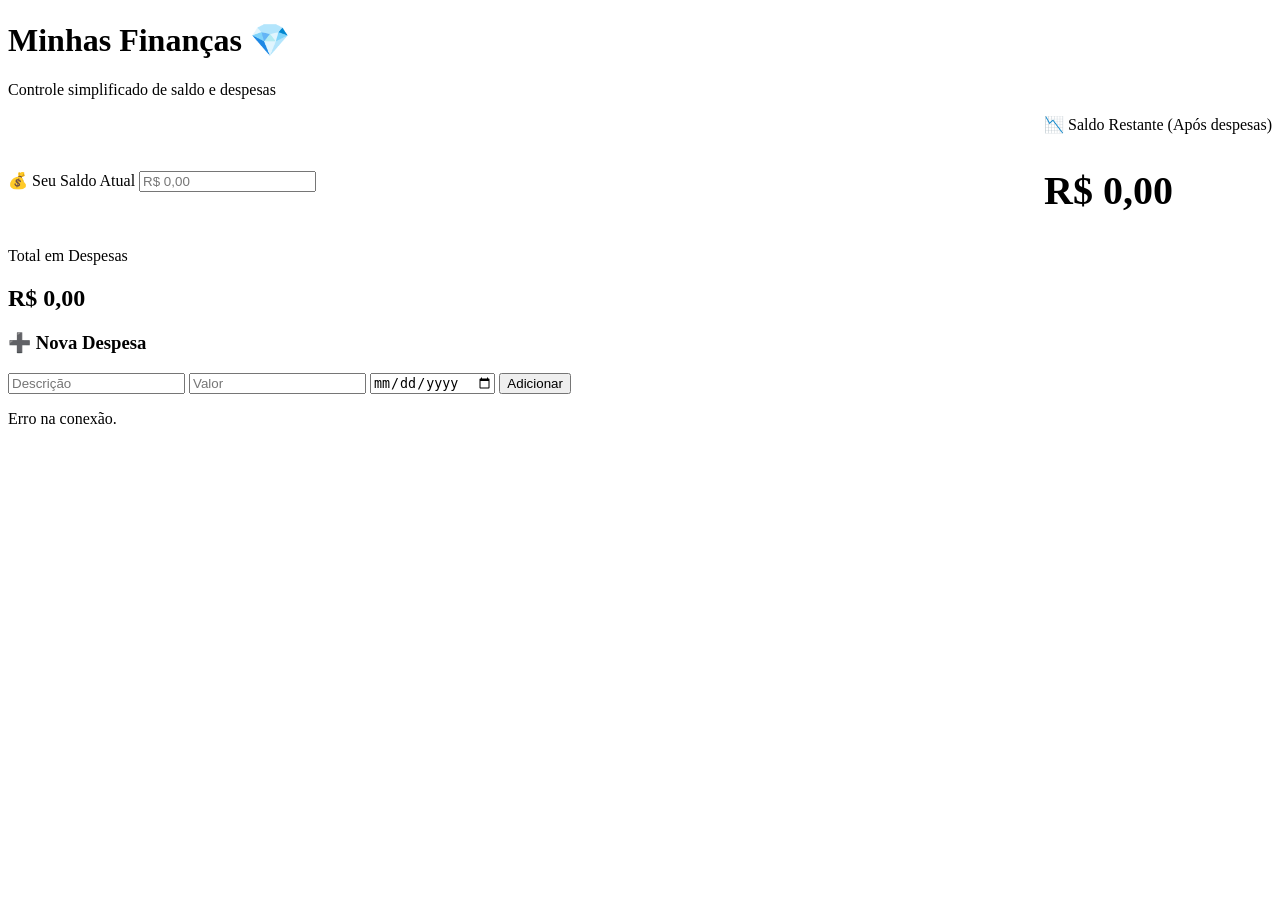
==== index.html @ 587b2504 "Add files via upload" ====
<!DOCTYPE html>
<html lang="pt-BR">
<head>
    <meta charset="UTF-8">
    <meta name="viewport" content="width=device-width, initial-scale=1.0">
    <title>Financeiro Pro</title>
    <link rel="stylesheet" href="style.css">
    <link href="https://fonts.googleapis.com/css2?family=Plus+Jakarta+Sans:wght@400;600;700&display=swap" rel="stylesheet">
</head>
<body>
    <div class="container">
        <header>
            <h1>Minhas Finanças 💎</h1>
            <p>Controle simplificado de saldo e despesas</p>
        </header>

        <section class="saldo-input-box glass">
            <div class="input-group-saldo">
                <div class="field">
                    <span>💰 Seu Saldo Atual</span>
                    <input type="number" id="saldo-disponivel" placeholder="R$ 0,00" step="0.01" oninput="calcularRestante()">
                </div>
                <div class="field result-field">
                    <span>📉 Saldo Restante (Após despesas)</span>
                    <h2 id="saldo-restante">R$ 0,00</h2>
                </div>
            </div>
        </section>

        <section class="cards">
            <div class="card glass">
                <span>Total em Despesas</span>
                <h2 id="total-geral">R$ 0,00</h2>
            </div>
        </section>

        <section class="form-box glass">
            <h3>➕ Nova Despesa</h3>
            <form id="form-gasto">
                <div class="input-group">
                    <input type="text" id="desc" placeholder="Descrição" required>
                    <input type="number" id="valor" placeholder="Valor" step="0.01" required>
                    <input type="date" id="data" required>
                    <button type="submit" id="btn-salvar">Adicionar</button>
                </div>
            </form>
        </section>

        <section class="lista-container glass">
            <div id="conteudo">
                <p>Sincronizando dados...</p>
            </div>
        </section>
    </div>
    <script src="script.js"></script>
</body>
</html>
---- style.css ----
/* Ajuste na janela de saldo para ocupar bem o espaço */
.input-group-saldo {
    display: flex;
    justify-content: space-between;
    align-items: center;
    gap: 20px;
}

.result-field h2 {
    font-size: 2.5rem;
    font-weight: 800;
}

/* Tabela sem a coluna de status */
table { width: 100%; border-collapse: collapse; }
th { text-align: left; padding: 20px; color: var(--text-dim); border-bottom: 1px solid var(--glass-border); }
td { padding: 20px; border-bottom: 1px solid var(--glass-border); }

.btn-del { 
    background: rgba(239, 68, 68, 0.1); 
    border: 1px solid #ef4444; 
    color: #ef4444; 
    padding: 8px; 
    border-radius: 8px; 
    cursor: pointer; 
    transition: 0.2s;
}
.btn-del:hover { background: #ef4444; color: white; }
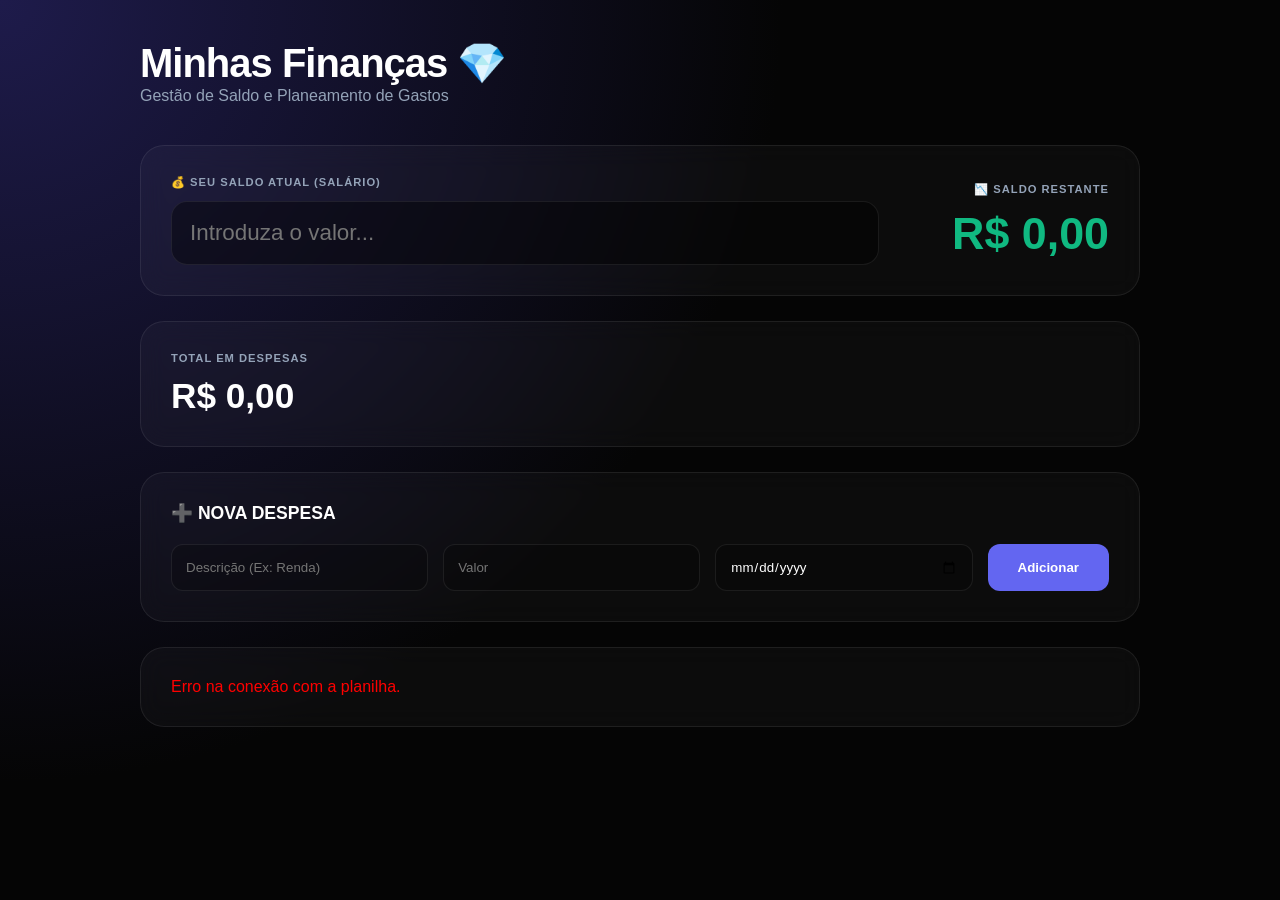
==== commit f43c08f0: "Add files via upload" ====
--- a/index.html
+++ b/index.html
@@ -3,7 +3,7 @@
 <head>
     <meta charset="UTF-8">
     <meta name="viewport" content="width=device-width, initial-scale=1.0">
-    <title>Financeiro Pro</title>
+    <title>Financeiro Pro | Saldo e Despesas</title>
     <link rel="stylesheet" href="style.css">
     <link href="https://fonts.googleapis.com/css2?family=Plus+Jakarta+Sans:wght@400;600;700&display=swap" rel="stylesheet">
 </head>
@@ -11,17 +11,17 @@
     <div class="container">
         <header>
             <h1>Minhas Finanças 💎</h1>
-            <p>Controle simplificado de saldo e despesas</p>
+            <p>Gestão de Saldo e Planeamento de Gastos</p>
         </header>
 
-        <section class="saldo-input-box glass">
-            <div class="input-group-saldo">
-                <div class="field">
-                    <span>💰 Seu Saldo Atual</span>
-                    <input type="number" id="saldo-disponivel" placeholder="R$ 0,00" step="0.01" oninput="calcularRestante()">
+        <section class="saldo-box glass">
+            <div class="saldo-wrapper">
+                <div class="saldo-field">
+                    <span>💰 SEU SALDO ATUAL (SALÁRIO)</span>
+                    <input type="number" id="saldo-disponivel" placeholder="Introduza o valor..." step="0.01" oninput="calcularRestante()">
                 </div>
-                <div class="field result-field">
-                    <span>📉 Saldo Restante (Após despesas)</span>
+                <div class="saldo-resultado">
+                    <span>📉 SALDO RESTANTE</span>
                     <h2 id="saldo-restante">R$ 0,00</h2>
                 </div>
             </div>
@@ -29,16 +29,16 @@
 
         <section class="cards">
             <div class="card glass">
-                <span>Total em Despesas</span>
+                <span>TOTAL EM DESPESAS</span>
                 <h2 id="total-geral">R$ 0,00</h2>
             </div>
         </section>
 
         <section class="form-box glass">
-            <h3>➕ Nova Despesa</h3>
+            <h3>➕ NOVA DESPESA</h3>
             <form id="form-gasto">
                 <div class="input-group">
-                    <input type="text" id="desc" placeholder="Descrição" required>
+                    <input type="text" id="desc" placeholder="Descrição (Ex: Renda)" required>
                     <input type="number" id="valor" placeholder="Valor" step="0.01" required>
                     <input type="date" id="data" required>
                     <button type="submit" id="btn-salvar">Adicionar</button>
@@ -48,7 +48,7 @@
 
         <section class="lista-container glass">
             <div id="conteudo">
-                <p>Sincronizando dados...</p>
+                <p>A sincronizar com a nuvem...</p>
             </div>
         </section>
     </div>
--- a/style.css
+++ b/style.css
@@ -1,28 +1,117 @@
-/* Ajuste na janela de saldo para ocupar bem o espaço */
-.input-group-saldo {
+:root {
+    --bg: #050505;
+    --glass: rgba(255, 255, 255, 0.03);
+    --glass-border: rgba(255, 255, 255, 0.08);
+    --accent: #6366f1;
+    --green: #10b981;
+    --red: #ef4444;
+    --text: #ffffff;
+    --text-dim: #94a3b8;
+}
+
+* { margin: 0; padding: 0; box-sizing: border-box; font-family: 'Plus Jakarta Sans', sans-serif; }
+
+body {
+    background: radial-gradient(circle at top left, #1e1b4b, #050505 50%);
+    background-attachment: fixed;
+    color: var(--text);
+    padding: 40px 20px;
+    min-height: 100vh;
+}
+
+.container { max-width: 1000px; margin: auto; }
+
+header { margin-bottom: 40px; }
+header h1 { font-size: 2.5rem; letter-spacing: -1px; }
+header p { color: var(--text-dim); }
+
+.glass {
+    background: var(--glass);
+    backdrop-filter: blur(12px);
+    -webkit-backdrop-filter: blur(12px);
+    border: 1px solid var(--glass-border);
+    border-radius: 24px;
+    padding: 30px;
+    margin-bottom: 25px;
+}
+
+/* Layout do Saldo */
+.saldo-wrapper {
     display: flex;
     justify-content: space-between;
     align-items: center;
-    gap: 20px;
+    gap: 30px;
+    flex-wrap: wrap;
 }
 
-.result-field h2 {
-    font-size: 2.5rem;
-    font-weight: 800;
+.saldo-field { flex: 1; min-width: 250px; }
+.saldo-field span, .saldo-resultado span, .card span {
+    font-size: 0.7rem;
+    font-weight: 700;
+    color: var(--text-dim);
+    display: block;
+    margin-bottom: 12px;
+    letter-spacing: 1px;
 }
 
-/* Tabela sem a coluna de status */
-table { width: 100%; border-collapse: collapse; }
-th { text-align: left; padding: 20px; color: var(--text-dim); border-bottom: 1px solid var(--glass-border); }
-td { padding: 20px; border-bottom: 1px solid var(--glass-border); }
+.saldo-field input {
+    width: 100%;
+    background: rgba(0,0,0,0.4);
+    border: 1px solid var(--glass-border);
+    padding: 18px;
+    border-radius: 16px;
+    color: white;
+    font-size: 1.4rem;
+    outline: none;
+    transition: 0.3s;
+}
 
-.btn-del { 
-    background: rgba(239, 68, 68, 0.1); 
-    border: 1px solid #ef4444; 
-    color: #ef4444; 
-    padding: 8px; 
-    border-radius: 8px; 
-    cursor: pointer; 
+.saldo-field input:focus { border-color: var(--accent); box-shadow: 0 0 15px rgba(99, 102, 241, 0.2); }
+
+.saldo-resultado { text-align: right; min-width: 200px; }
+.saldo-resultado h2 { font-size: 2.8rem; font-weight: 800; color: var(--green); }
+
+/* Card Total */
+.cards { display: grid; grid-template-columns: 1fr; }
+.card h2 { font-size: 2.2rem; font-weight: 700; }
+
+/* Formulário */
+.form-box h3 { margin-bottom: 20px; font-size: 1.1rem; }
+.input-group { display: flex; gap: 15px; flex-wrap: wrap; }
+.input-group input {
+    background: rgba(0,0,0,0.2);
+    border: 1px solid var(--glass-border);
+    padding: 14px;
+    border-radius: 12px;
+    color: white;
+    flex: 1;
+    min-width: 180px;
+}
+
+button {
+    background: var(--accent);
+    color: white;
+    border: none;
+    padding: 14px 30px;
+    border-radius: 12px;
+    font-weight: 700;
+    cursor: pointer;
     transition: 0.2s;
 }
-.btn-del:hover { background: #ef4444; color: white; }+button:hover { filter: brightness(1.2); transform: translateY(-2px); }
+
+/* Tabela de Despesas */
+table { width: 100%; border-collapse: collapse; }
+th { text-align: left; padding: 15px; color: var(--text-dim); font-size: 0.75rem; border-bottom: 1px solid var(--glass-border); }
+td { padding: 18px 15px; border-bottom: 1px solid var(--glass-border); font-size: 1rem; }
+
+.btn-del {
+    background: rgba(239, 68, 68, 0.1);
+    color: var(--red);
+    border: 1px solid var(--red);
+    padding: 8px 12px;
+    border-radius: 8px;
+    cursor: pointer;
+    font-size: 0.9rem;
+}
+.btn-del:hover { background: var(--red); color: white; }
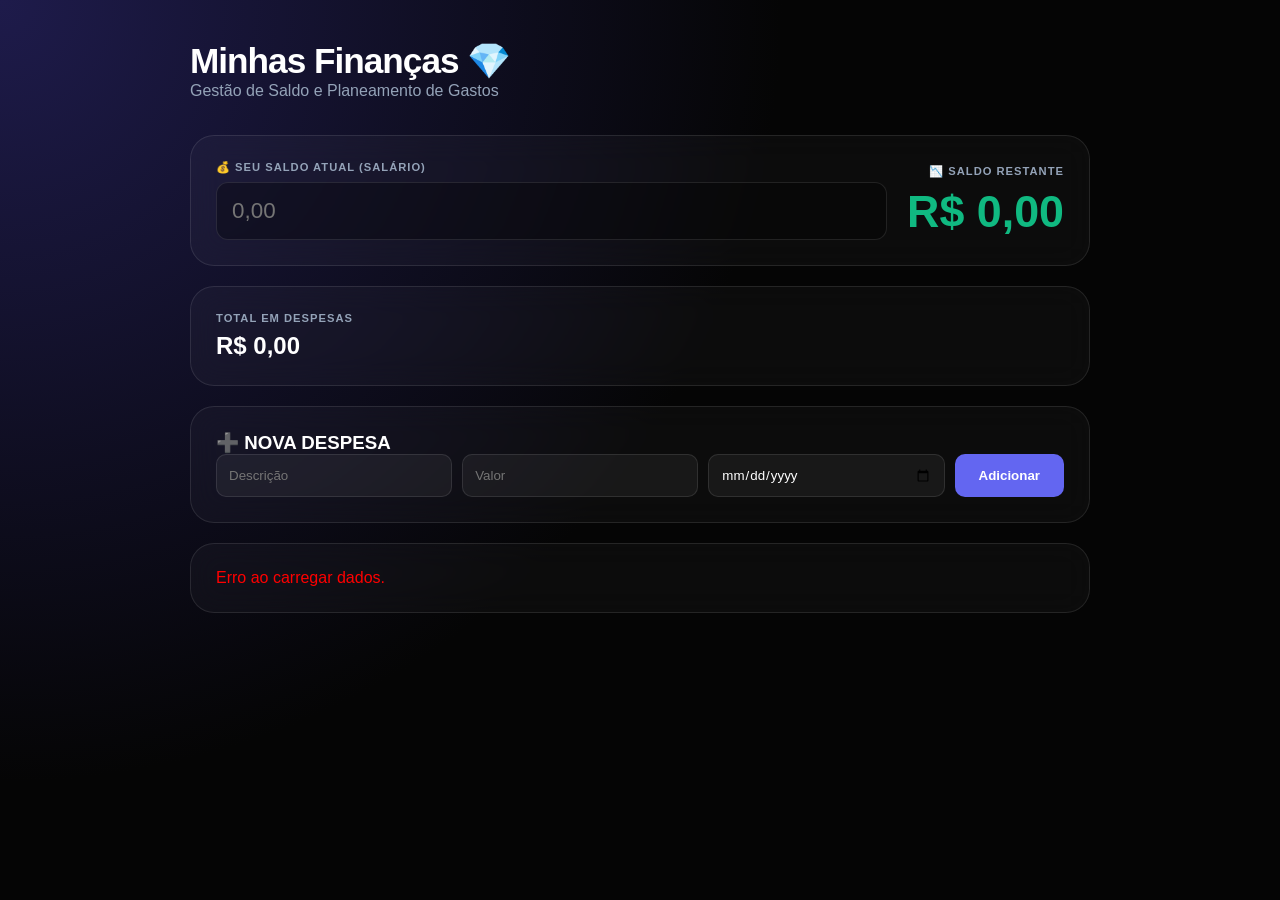
==== commit 0f71443f: "Add files via upload" ====
--- a/index.html
+++ b/index.html
@@ -18,7 +18,7 @@
             <div class="saldo-wrapper">
                 <div class="saldo-field">
                     <span>💰 SEU SALDO ATUAL (SALÁRIO)</span>
-                    <input type="number" id="saldo-disponivel" placeholder="Introduza o valor..." step="0.01" oninput="calcularRestante()">
+                    <input type="number" id="saldo-disponivel" placeholder="0,00" step="0.01" oninput="calcularRestante()">
                 </div>
                 <div class="saldo-resultado">
                     <span>📉 SALDO RESTANTE</span>
@@ -38,7 +38,7 @@
             <h3>➕ NOVA DESPESA</h3>
             <form id="form-gasto">
                 <div class="input-group">
-                    <input type="text" id="desc" placeholder="Descrição (Ex: Renda)" required>
+                    <input type="text" id="desc" placeholder="Descrição" required>
                     <input type="number" id="valor" placeholder="Valor" step="0.01" required>
                     <input type="date" id="data" required>
                     <button type="submit" id="btn-salvar">Adicionar</button>
--- a/style.css
+++ b/style.css
@@ -1,7 +1,7 @@
 :root {
     --bg: #050505;
     --glass: rgba(255, 255, 255, 0.03);
-    --glass-border: rgba(255, 255, 255, 0.08);
+    --glass-border: rgba(255, 255, 255, 0.1);
     --accent: #6366f1;
     --green: #10b981;
     --red: #ef4444;
@@ -19,20 +19,20 @@
     min-height: 100vh;
 }
 
-.container { max-width: 1000px; margin: auto; }
+.container { max-width: 900px; margin: auto; }
 
-header { margin-bottom: 40px; }
-header h1 { font-size: 2.5rem; letter-spacing: -1px; }
+header { margin-bottom: 35px; }
+header h1 { font-size: 2.2rem; letter-spacing: -1px; }
 header p { color: var(--text-dim); }
 
 .glass {
     background: var(--glass);
-    backdrop-filter: blur(12px);
-    -webkit-backdrop-filter: blur(12px);
+    backdrop-filter: blur(15px);
+    -webkit-backdrop-filter: blur(15px);
     border: 1px solid var(--glass-border);
     border-radius: 24px;
-    padding: 30px;
-    margin-bottom: 25px;
+    padding: 25px;
+    margin-bottom: 20px;
 }
 
 /* Layout do Saldo */
@@ -40,7 +40,7 @@
     display: flex;
     justify-content: space-between;
     align-items: center;
-    gap: 30px;
+    gap: 20px;
     flex-wrap: wrap;
 }
 
@@ -50,68 +50,38 @@
     font-weight: 700;
     color: var(--text-dim);
     display: block;
-    margin-bottom: 12px;
+    margin-bottom: 8px;
     letter-spacing: 1px;
 }
 
 .saldo-field input {
     width: 100%;
-    background: rgba(0,0,0,0.4);
+    background: rgba(0,0,0,0.3);
     border: 1px solid var(--glass-border);
-    padding: 18px;
-    border-radius: 16px;
+    padding: 15px;
+    border-radius: 12px;
     color: white;
     font-size: 1.4rem;
     outline: none;
-    transition: 0.3s;
 }
 
-.saldo-field input:focus { border-color: var(--accent); box-shadow: 0 0 15px rgba(99, 102, 241, 0.2); }
-
-.saldo-resultado { text-align: right; min-width: 200px; }
+.saldo-resultado { text-align: right; }
 .saldo-resultado h2 { font-size: 2.8rem; font-weight: 800; color: var(--green); }
 
-/* Card Total */
-.cards { display: grid; grid-template-columns: 1fr; }
-.card h2 { font-size: 2.2rem; font-weight: 700; }
-
-/* Formulário */
-.form-box h3 { margin-bottom: 20px; font-size: 1.1rem; }
-.input-group { display: flex; gap: 15px; flex-wrap: wrap; }
-.input-group input {
-    background: rgba(0,0,0,0.2);
-    border: 1px solid var(--glass-border);
-    padding: 14px;
-    border-radius: 12px;
-    color: white;
-    flex: 1;
-    min-width: 180px;
+/* Tabela e Form */
+.input-group { display: flex; gap: 10px; flex-wrap: wrap; }
+.input-group input { 
+    background: rgba(255,255,255,0.05); 
+    border: 1px solid var(--glass-border); 
+    color: white; padding: 12px; border-radius: 10px; flex: 1;
 }
 
-button {
-    background: var(--accent);
-    color: white;
-    border: none;
-    padding: 14px 30px;
-    border-radius: 12px;
-    font-weight: 700;
-    cursor: pointer;
-    transition: 0.2s;
-}
-button:hover { filter: brightness(1.2); transform: translateY(-2px); }
+button { background: var(--accent); color: white; border: none; padding: 12px 24px; border-radius: 10px; cursor: pointer; font-weight: bold; transition: 0.2s; }
+button:hover { filter: brightness(1.2); }
 
-/* Tabela de Despesas */
 table { width: 100%; border-collapse: collapse; }
-th { text-align: left; padding: 15px; color: var(--text-dim); font-size: 0.75rem; border-bottom: 1px solid var(--glass-border); }
-td { padding: 18px 15px; border-bottom: 1px solid var(--glass-border); font-size: 1rem; }
+th { text-align: left; padding: 12px; color: var(--text-dim); font-size: 0.8rem; border-bottom: 1px solid var(--glass-border); }
+td { padding: 15px 12px; border-bottom: 1px solid var(--glass-border); }
 
-.btn-del {
-    background: rgba(239, 68, 68, 0.1);
-    color: var(--red);
-    border: 1px solid var(--red);
-    padding: 8px 12px;
-    border-radius: 8px;
-    cursor: pointer;
-    font-size: 0.9rem;
-}
+.btn-del { background: none; border: 1px solid var(--red); color: var(--red); padding: 5px 10px; border-radius: 8px; cursor: pointer; }
 .btn-del:hover { background: var(--red); color: white; }
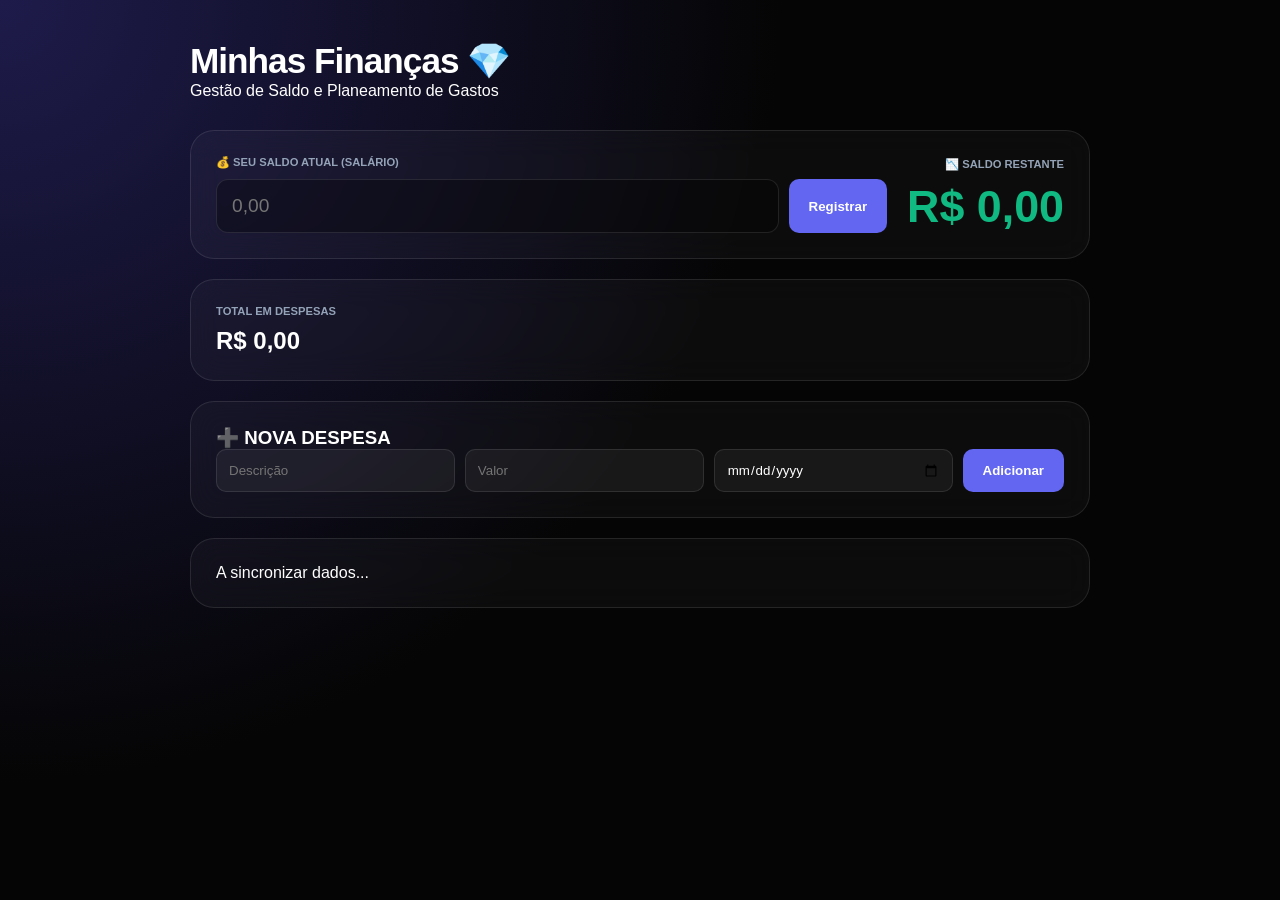
==== commit a37e9c09: "Add files via upload" ====
--- a/index.html
+++ b/index.html
@@ -18,7 +18,10 @@
             <div class="saldo-wrapper">
                 <div class="saldo-field">
                     <span>💰 SEU SALDO ATUAL (SALÁRIO)</span>
-                    <input type="number" id="saldo-disponivel" placeholder="0,00" step="0.01" oninput="calcularRestante()">
+                    <div class="input-with-button">
+                        <input type="number" id="saldo-disponivel" placeholder="0,00" step="0.01">
+                        <button onclick="salvarSaldo()" id="btn-saldo">Registrar</button>
+                    </div>
                 </div>
                 <div class="saldo-resultado">
                     <span>📉 SALDO RESTANTE</span>
@@ -48,7 +51,7 @@
 
         <section class="lista-container glass">
             <div id="conteudo">
-                <p>A sincronizar com a nuvem...</p>
+                <p>A sincronizar dados...</p>
             </div>
         </section>
     </div>
--- a/style.css
+++ b/style.css
@@ -21,67 +21,34 @@
 
 .container { max-width: 900px; margin: auto; }
 
-header { margin-bottom: 35px; }
+header { margin-bottom: 30px; }
 header h1 { font-size: 2.2rem; letter-spacing: -1px; }
-header p { color: var(--text-dim); }
 
 .glass {
     background: var(--glass);
     backdrop-filter: blur(15px);
-    -webkit-backdrop-filter: blur(15px);
     border: 1px solid var(--glass-border);
     border-radius: 24px;
     padding: 25px;
     margin-bottom: 20px;
 }
 
-/* Layout do Saldo */
-.saldo-wrapper {
-    display: flex;
-    justify-content: space-between;
-    align-items: center;
-    gap: 20px;
-    flex-wrap: wrap;
-}
+.saldo-wrapper { display: flex; justify-content: space-between; align-items: center; gap: 20px; flex-wrap: wrap; }
+.saldo-field { flex: 1; min-width: 280px; }
+.saldo-field span, .saldo-resultado span, .card span { font-size: 0.7rem; font-weight: 700; color: var(--text-dim); display: block; margin-bottom: 10px; }
 
-.saldo-field { flex: 1; min-width: 250px; }
-.saldo-field span, .saldo-resultado span, .card span {
-    font-size: 0.7rem;
-    font-weight: 700;
-    color: var(--text-dim);
-    display: block;
-    margin-bottom: 8px;
-    letter-spacing: 1px;
-}
-
-.saldo-field input {
-    width: 100%;
-    background: rgba(0,0,0,0.3);
-    border: 1px solid var(--glass-border);
-    padding: 15px;
-    border-radius: 12px;
-    color: white;
-    font-size: 1.4rem;
-    outline: none;
-}
+.input-with-button { display: flex; gap: 10px; }
+.input-with-button input { flex: 1; background: rgba(0,0,0,0.3); border: 1px solid var(--glass-border); padding: 15px; border-radius: 12px; color: white; font-size: 1.2rem; outline: none; }
 
 .saldo-resultado { text-align: right; }
-.saldo-resultado h2 { font-size: 2.8rem; font-weight: 800; color: var(--green); }
+#saldo-restante { font-size: 2.8rem; color: var(--green); font-weight: 800; }
 
-/* Tabela e Form */
 .input-group { display: flex; gap: 10px; flex-wrap: wrap; }
-.input-group input { 
-    background: rgba(255,255,255,0.05); 
-    border: 1px solid var(--glass-border); 
-    color: white; padding: 12px; border-radius: 10px; flex: 1;
-}
+.input-group input { background: rgba(255,255,255,0.05); border: 1px solid var(--glass-border); color: white; padding: 12px; border-radius: 10px; flex: 1; }
 
-button { background: var(--accent); color: white; border: none; padding: 12px 24px; border-radius: 10px; cursor: pointer; font-weight: bold; transition: 0.2s; }
+button { background: var(--accent); color: white; border: none; padding: 12px 20px; border-radius: 10px; cursor: pointer; font-weight: bold; transition: 0.2s; }
 button:hover { filter: brightness(1.2); }
 
 table { width: 100%; border-collapse: collapse; }
-th { text-align: left; padding: 12px; color: var(--text-dim); font-size: 0.8rem; border-bottom: 1px solid var(--glass-border); }
-td { padding: 15px 12px; border-bottom: 1px solid var(--glass-border); }
-
-.btn-del { background: none; border: 1px solid var(--red); color: var(--red); padding: 5px 10px; border-radius: 8px; cursor: pointer; }
-.btn-del:hover { background: var(--red); color: white; }+td, th { padding: 15px; border-bottom: 1px solid var(--glass-border); text-align: left; }
+.btn-del { background: none; border: 1px solid var(--red); color: var(--red); padding: 5px 10px; border-radius: 8px; cursor: pointer; }
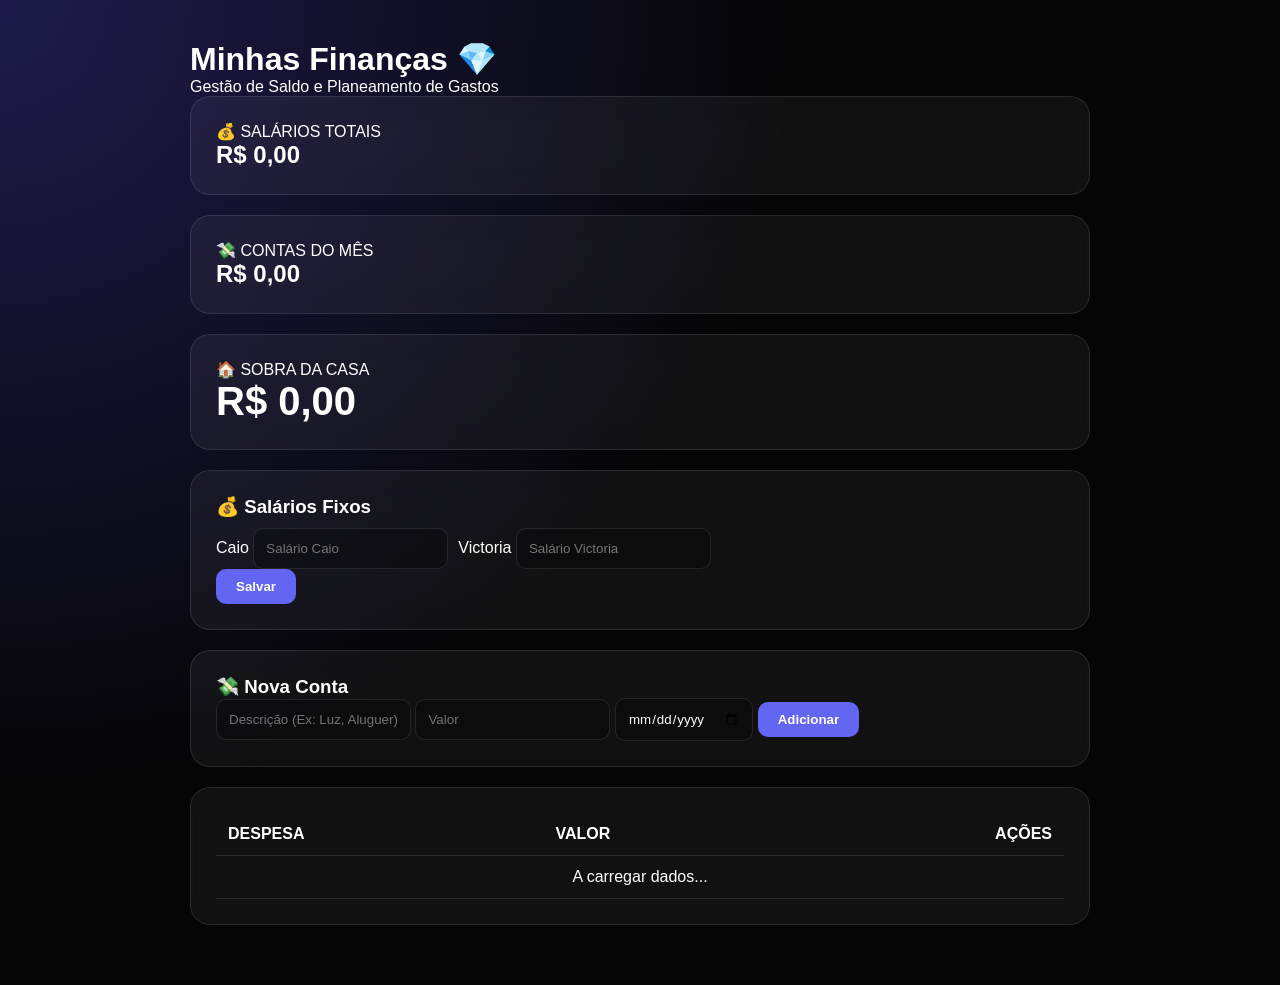
==== commit b7426e7c: "Add files via upload" ====
--- a/index.html
+++ b/index.html
@@ -3,7 +3,7 @@
 <head>
     <meta charset="UTF-8">
     <meta name="viewport" content="width=device-width, initial-scale=1.0">
-    <title>Financeiro Pro | Saldo e Despesas</title>
+    <title>Financeiro Pro | Caio & Victoria</title>
     <link rel="stylesheet" href="style.css">
     <link href="https://fonts.googleapis.com/css2?family=Plus+Jakarta+Sans:wght@400;600;700&display=swap" rel="stylesheet">
 </head>
@@ -14,34 +14,41 @@
             <p>Gestão de Saldo e Planeamento de Gastos</p>
         </header>
 
-        <section class="saldo-box glass">
-            <div class="saldo-wrapper">
-                <div class="saldo-field">
-                    <span>💰 SEU SALDO ATUAL (SALÁRIO)</span>
-                    <div class="input-with-button">
-                        <input type="number" id="saldo-disponivel" placeholder="0,00" step="0.01">
-                        <button onclick="salvarSaldo()" id="btn-saldo">Registrar</button>
-                    </div>
-                </div>
-                <div class="saldo-resultado">
-                    <span>📉 SALDO RESTANTE</span>
-                    <h2 id="saldo-restante">R$ 0,00</h2>
-                </div>
+        <section class="resumo-cards">
+            <div class="card glass">
+                <span>💰 SALÁRIOS TOTAIS</span>
+                <h2 id="salario-total-display">R$ 0,00</h2>
+            </div>
+            <div class="card glass">
+                <span>💸 CONTAS DO MÊS</span>
+                <h2 id="total-geral">R$ 0,00</h2>
+            </div>
+            <div class="card glass">
+                <span>🏠 SOBRA DA CASA</span>
+                <h2 id="saldo-restante">R$ 0,00</h2>
             </div>
         </section>
 
-        <section class="cards">
-            <div class="card glass">
-                <span>TOTAL EM DESPESAS</span>
-                <h2 id="total-geral">R$ 0,00</h2>
+        <section class="saldo-box glass">
+            <h3>💰 Salários Fixos</h3>
+            <div class="input-row">
+                <div class="field">
+                    <span>Caio</span>
+                    <input type="number" id="salario-caio" placeholder="Salário Caio" step="0.01">
+                </div>
+                <div class="field">
+                    <span>Victoria</span>
+                    <input type="number" id="salario-victoria" placeholder="Salário Victoria" step="0.01">
+                </div>
             </div>
+            <button onclick="salvarSaldo()" id="btn-saldo" class="btn-primary">Salvar</button>
         </section>
 
         <section class="form-box glass">
-            <h3>➕ NOVA DESPESA</h3>
+            <h3>💸 Nova Conta</h3>
             <form id="form-gasto">
                 <div class="input-group">
-                    <input type="text" id="desc" placeholder="Descrição" required>
+                    <input type="text" id="desc" placeholder="Descrição (Ex: Luz, Aluguer)" required>
                     <input type="number" id="valor" placeholder="Valor" step="0.01" required>
                     <input type="date" id="data" required>
                     <button type="submit" id="btn-salvar">Adicionar</button>
@@ -50,9 +57,20 @@
         </section>
 
         <section class="lista-container glass">
-            <div id="conteudo">
-                <p>A sincronizar dados...</p>
-            </div>
+            <table>
+                <thead>
+                    <tr>
+                        <th>DESPESA</th>
+                        <th>VALOR</th>
+                        <th style="text-align:right">AÇÕES</th>
+                    </tr>
+                </thead>
+                <tbody id="corpo-tabela">
+                    <tr>
+                        <td colspan="3" style="text-align:center">A carregar dados...</td>
+                    </tr>
+                </tbody>
+            </table>
         </section>
     </div>
     <script src="script.js"></script>
--- a/style.css
+++ b/style.css
@@ -1,6 +1,6 @@
 :root {
     --bg: #050505;
-    --glass: rgba(255, 255, 255, 0.03);
+    --glass: rgba(255, 255, 255, 0.05);
     --glass-border: rgba(255, 255, 255, 0.1);
     --accent: #6366f1;
     --green: #10b981;
@@ -11,44 +11,44 @@
 
 * { margin: 0; padding: 0; box-sizing: border-box; font-family: 'Plus Jakarta Sans', sans-serif; }
 
-body {
-    background: radial-gradient(circle at top left, #1e1b4b, #050505 50%);
-    background-attachment: fixed;
-    color: var(--text);
-    padding: 40px 20px;
-    min-height: 100vh;
+body { background: radial-gradient(circle at top left, #1e1b4b, #050505 50%); color: var(--text); padding: 40px 20px; }
+.container { max-width: 900px; margin: auto; }
+
+.glass { background: var(--glass); backdrop-filter: blur(15px); border: 1px solid var(--glass-border); border-radius: 20px; padding: 25px; margin-bottom: 20px; }
+
+.saldo-wrapper { display: flex; justify-content: space-between; align-items: center; gap: 20px; flex-wrap: wrap; }
+.input-row { display: flex; gap: 10px; margin-top: 10px; }
+
+input { background: rgba(0,0,0,0.3); border: 1px solid var(--glass-border); padding: 12px; border-radius: 10px; color: white; outline: none; }
+#saldo-disponivel { font-size: 1.2rem; width: 150px; }
+
+button { background: var(--accent); color: white; border: none; padding: 10px 20px; border-radius: 10px; cursor: pointer; font-weight: bold; }
+#saldo-restante { font-size: 2.5rem; }
+
+table { width: 100%; border-collapse: collapse; }
+td, th { padding: 12px; border-bottom: 1px solid var(--glass-border); text-align: left; }
+.btn-del { background: none; border: 1px solid var(--red); color: var(--red); padding: 4px 8px; border-radius: 6px; cursor: pointer; }
+
+.actions-cell {
+    display: flex;
+    justify-content: flex-end;
+    gap: 8px;
 }
 
-.container { max-width: 900px; margin: auto; }
-
-header { margin-bottom: 30px; }
-header h1 { font-size: 2.2rem; letter-spacing: -1px; }
-
-.glass {
-    background: var(--glass);
-    backdrop-filter: blur(15px);
-    border: 1px solid var(--glass-border);
-    border-radius: 24px;
-    padding: 25px;
-    margin-bottom: 20px;
+.btn-edit {
+    background: rgba(99, 102, 241, 0.1);
+    color: var(--accent);
+    border: 1px solid var(--accent);
+    padding: 6px 10px;
+    border-radius: 8px;
+    cursor: pointer;
 }
 
-.saldo-wrapper { display: flex; justify-content: space-between; align-items: center; gap: 20px; flex-wrap: wrap; }
-.saldo-field { flex: 1; min-width: 280px; }
-.saldo-field span, .saldo-resultado span, .card span { font-size: 0.7rem; font-weight: 700; color: var(--text-dim); display: block; margin-bottom: 10px; }
-
-.input-with-button { display: flex; gap: 10px; }
-.input-with-button input { flex: 1; background: rgba(0,0,0,0.3); border: 1px solid var(--glass-border); padding: 15px; border-radius: 12px; color: white; font-size: 1.2rem; outline: none; }
-
-.saldo-resultado { text-align: right; }
-#saldo-restante { font-size: 2.8rem; color: var(--green); font-weight: 800; }
-
-.input-group { display: flex; gap: 10px; flex-wrap: wrap; }
-.input-group input { background: rgba(255,255,255,0.05); border: 1px solid var(--glass-border); color: white; padding: 12px; border-radius: 10px; flex: 1; }
-
-button { background: var(--accent); color: white; border: none; padding: 12px 20px; border-radius: 10px; cursor: pointer; font-weight: bold; transition: 0.2s; }
-button:hover { filter: brightness(1.2); }
-
-table { width: 100%; border-collapse: collapse; }
-td, th { padding: 15px; border-bottom: 1px solid var(--glass-border); text-align: left; }
-.btn-del { background: none; border: 1px solid var(--red); color: var(--red); padding: 5px 10px; border-radius: 8px; cursor: pointer; }+.edit-input {
+    background: rgba(255, 255, 255, 0.1);
+    border: 1px solid var(--accent);
+    color: white;
+    padding: 4px;
+    border-radius: 4px;
+    width: 90%;
+}
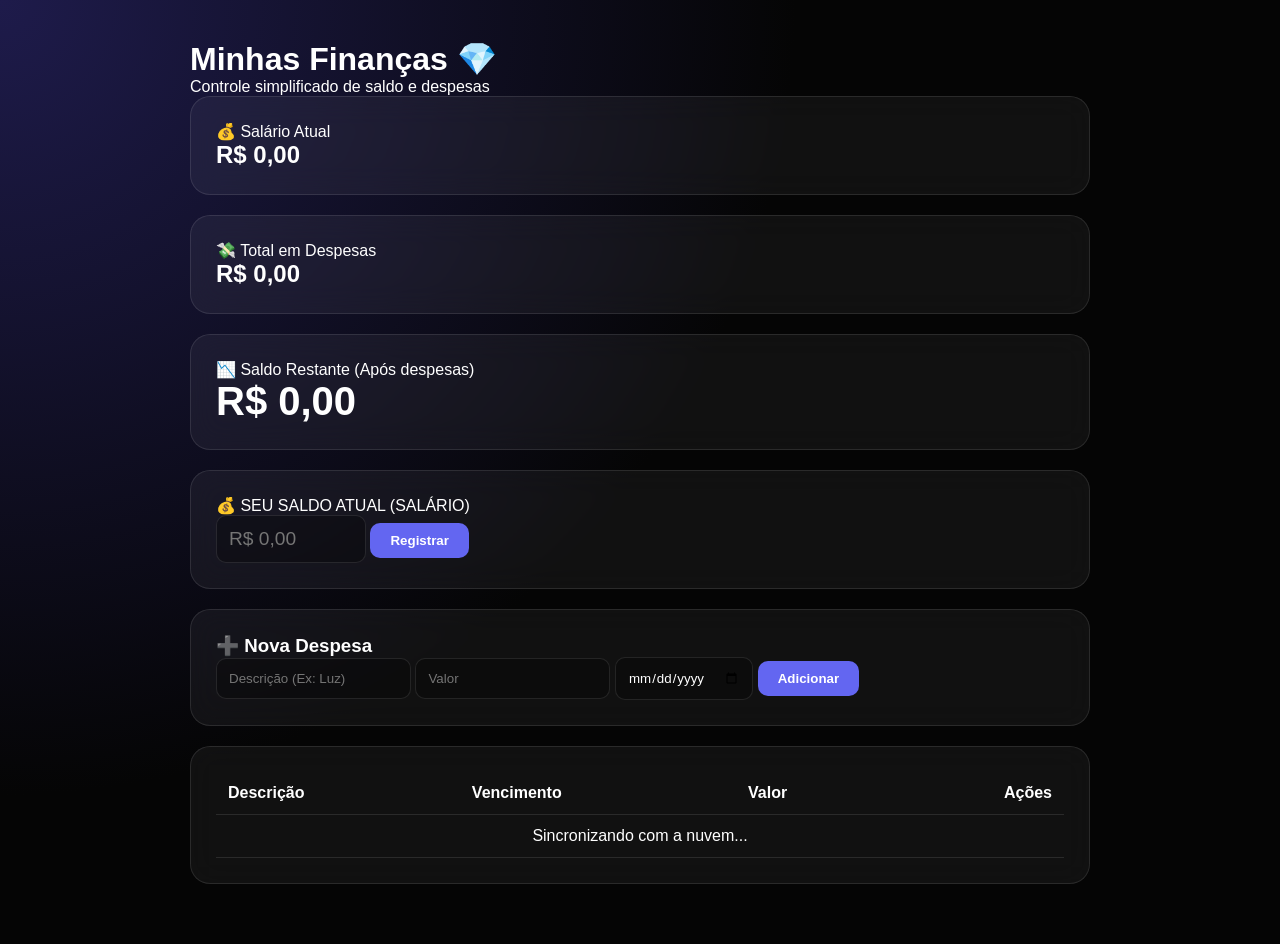
==== commit 31becae8: "Add files via upload" ====
--- a/index.html
+++ b/index.html
@@ -3,7 +3,7 @@
 <head>
     <meta charset="UTF-8">
     <meta name="viewport" content="width=device-width, initial-scale=1.0">
-    <title>Financeiro Pro | Caio & Victoria</title>
+    <title>Financeiro Pro | Controle Pessoal</title>
     <link rel="stylesheet" href="style.css">
     <link href="https://fonts.googleapis.com/css2?family=Plus+Jakarta+Sans:wght@400;600;700&display=swap" rel="stylesheet">
 </head>
@@ -11,46 +11,43 @@
     <div class="container">
         <header>
             <h1>Minhas Finanças 💎</h1>
-            <p>Gestão de Saldo e Planeamento de Gastos</p>
+            <p>Controle simplificado de saldo e despesas</p>
         </header>
 
-        <section class="resumo-cards">
-            <div class="card glass">
-                <span>💰 SALÁRIOS TOTAIS</span>
+        <section class="resumo-grid">
+            <div class="card-resumo glass">
+                <span>💰 Salário Atual</span>
                 <h2 id="salario-total-display">R$ 0,00</h2>
             </div>
-            <div class="card glass">
-                <span>💸 CONTAS DO MÊS</span>
+            <div class="card-resumo glass">
+                <span>💸 Total em Despesas</span>
                 <h2 id="total-geral">R$ 0,00</h2>
             </div>
-            <div class="card glass">
-                <span>🏠 SOBRA DA CASA</span>
+            <div class="card-resumo glass">
+                <span>📉 Saldo Restante (Após despesas)</span>
                 <h2 id="saldo-restante">R$ 0,00</h2>
             </div>
         </section>
 
-        <section class="saldo-box glass">
-            <h3>💰 Salários Fixos</h3>
-            <div class="input-row">
-                <div class="field">
-                    <span>Caio</span>
-                    <input type="number" id="salario-caio" placeholder="Salário Caio" step="0.01">
-                </div>
-                <div class="field">
-                    <span>Victoria</span>
-                    <input type="number" id="salario-victoria" placeholder="Salário Victoria" step="0.01">
+        <section class="config-section glass">
+            <div class="saldo-wrapper">
+                <div class="saldo-field">
+                    <span>💰 SEU SALDO ATUAL (SALÁRIO)</span>
+                    <div class="input-with-button">
+                        <input type="number" id="saldo-disponivel" placeholder="R$ 0,00" step="0.01">
+                        <button onclick="salvarSaldo()" id="btn-saldo">Registrar</button>
+                    </div>
                 </div>
             </div>
-            <button onclick="salvarSaldo()" id="btn-saldo" class="btn-primary">Salvar</button>
         </section>
 
         <section class="form-box glass">
-            <h3>💸 Nova Conta</h3>
+            <h3>➕ Nova Despesa</h3>
             <form id="form-gasto">
                 <div class="input-group">
-                    <input type="text" id="desc" placeholder="Descrição (Ex: Luz, Aluguer)" required>
+                    <input type="text" id="desc" placeholder="Descrição (Ex: Luz)" required>
                     <input type="number" id="valor" placeholder="Valor" step="0.01" required>
-                    <input type="date" id="data" required>
+                    <input type="date" id="data">
                     <button type="submit" id="btn-salvar">Adicionar</button>
                 </div>
             </form>
@@ -60,19 +57,21 @@
             <table>
                 <thead>
                     <tr>
-                        <th>DESPESA</th>
-                        <th>VALOR</th>
-                        <th style="text-align:right">AÇÕES</th>
+                        <th>Descrição</th>
+                        <th>Vencimento</th>
+                        <th>Valor</th>
+                        <th style="text-align:right">Ações</th>
                     </tr>
                 </thead>
                 <tbody id="corpo-tabela">
                     <tr>
-                        <td colspan="3" style="text-align:center">A carregar dados...</td>
+                        <td colspan="4" style="text-align:center">Sincronizando com a nuvem...</td>
                     </tr>
                 </tbody>
             </table>
         </section>
     </div>
+
     <script src="script.js"></script>
 </body>
 </html>
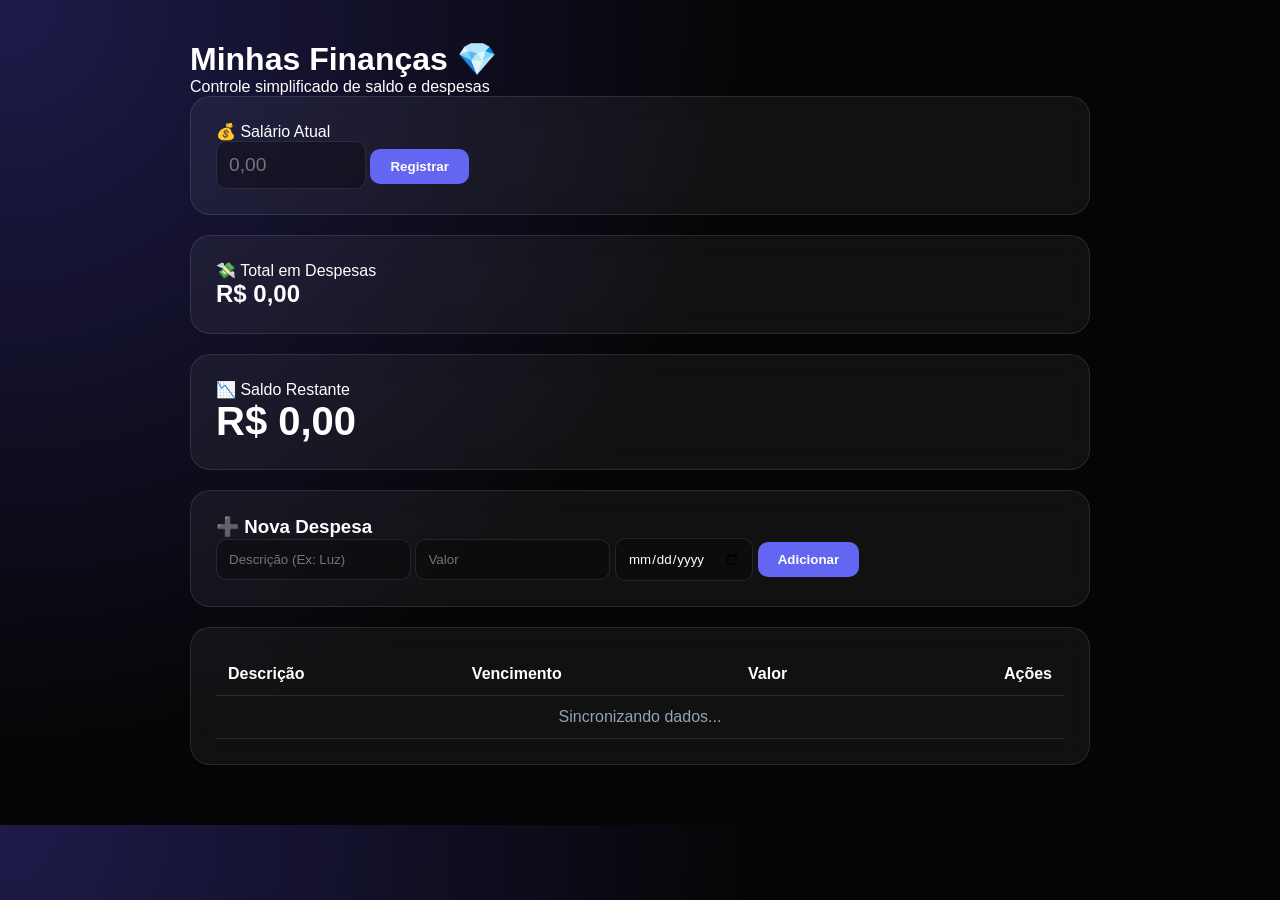
==== commit 9efd5c20: "Add files via upload" ====
--- a/index.html
+++ b/index.html
@@ -17,27 +17,18 @@
         <section class="resumo-grid">
             <div class="card-resumo glass">
                 <span>💰 Salário Atual</span>
-                <h2 id="salario-total-display">R$ 0,00</h2>
+                <div class="input-inline">
+                    <input type="number" id="saldo-disponivel" placeholder="0,00" step="0.01">
+                    <button onclick="salvarSaldo()" id="btn-saldo">Registrar</button>
+                </div>
             </div>
             <div class="card-resumo glass">
                 <span>💸 Total em Despesas</span>
                 <h2 id="total-geral">R$ 0,00</h2>
             </div>
             <div class="card-resumo glass">
-                <span>📉 Saldo Restante (Após despesas)</span>
+                <span>📉 Saldo Restante</span>
                 <h2 id="saldo-restante">R$ 0,00</h2>
-            </div>
-        </section>
-
-        <section class="config-section glass">
-            <div class="saldo-wrapper">
-                <div class="saldo-field">
-                    <span>💰 SEU SALDO ATUAL (SALÁRIO)</span>
-                    <div class="input-with-button">
-                        <input type="number" id="saldo-disponivel" placeholder="R$ 0,00" step="0.01">
-                        <button onclick="salvarSaldo()" id="btn-saldo">Registrar</button>
-                    </div>
-                </div>
             </div>
         </section>
 
@@ -65,7 +56,9 @@
                 </thead>
                 <tbody id="corpo-tabela">
                     <tr>
-                        <td colspan="4" style="text-align:center">Sincronizando com a nuvem...</td>
+                        <td colspan="4" style="text-align:center; color: var(--text-dim);">
+                            Sincronizando dados...
+                        </td>
                     </tr>
                 </tbody>
             </table>
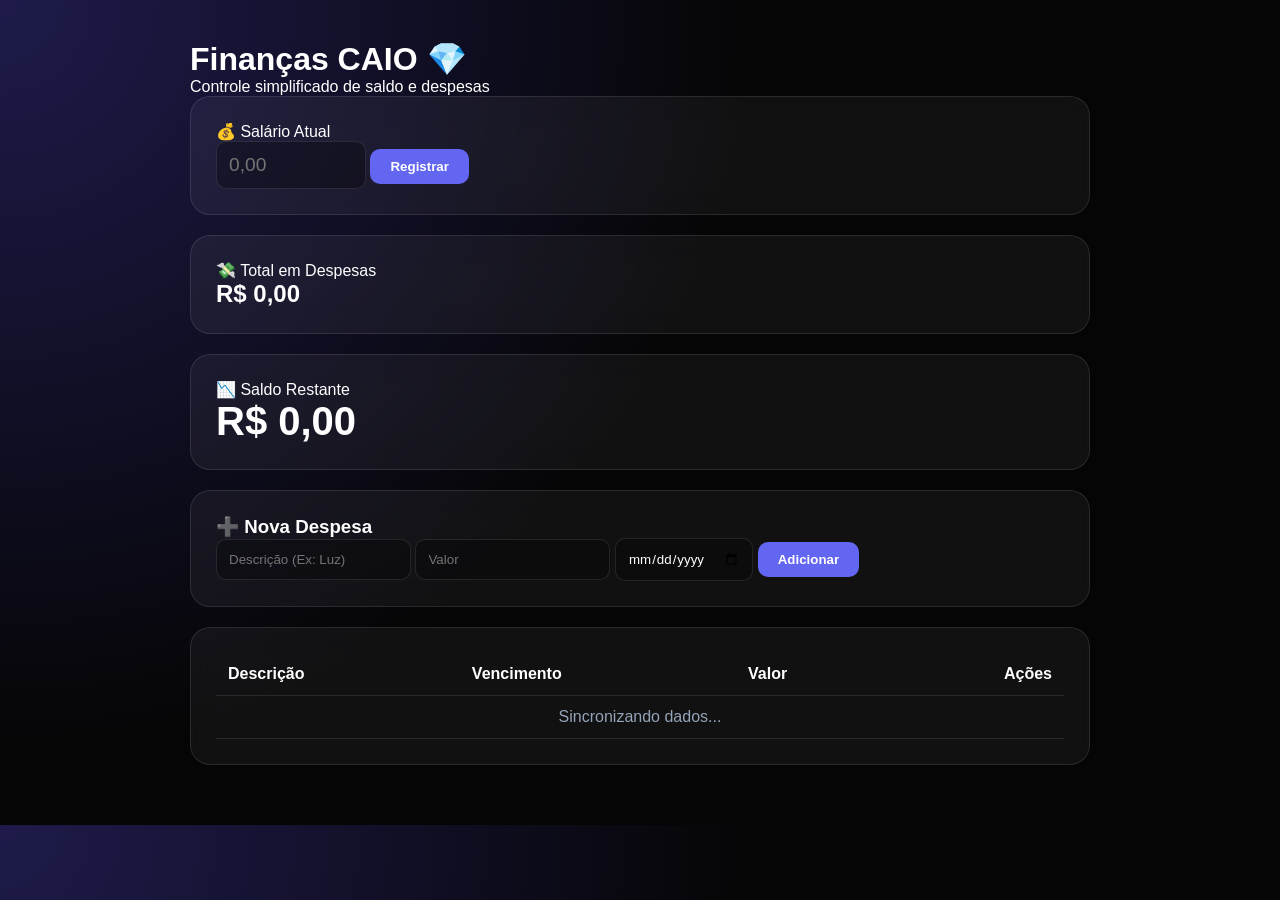
==== commit 5ce1ae6d: "Add files via upload" ====
--- a/index.html
+++ b/index.html
@@ -3,14 +3,14 @@
 <head>
     <meta charset="UTF-8">
     <meta name="viewport" content="width=device-width, initial-scale=1.0">
-    <title>Financeiro Pro | Controle Pessoal</title>
+    <title>Caio - Controle Financeiro Pessoal</title>
     <link rel="stylesheet" href="style.css">
     <link href="https://fonts.googleapis.com/css2?family=Plus+Jakarta+Sans:wght@400;600;700&display=swap" rel="stylesheet">
 </head>
 <body>
     <div class="container">
         <header>
-            <h1>Minhas Finanças 💎</h1>
+            <h1>Finanças CAIO 💎</h1>
             <p>Controle simplificado de saldo e despesas</p>
         </header>
 
